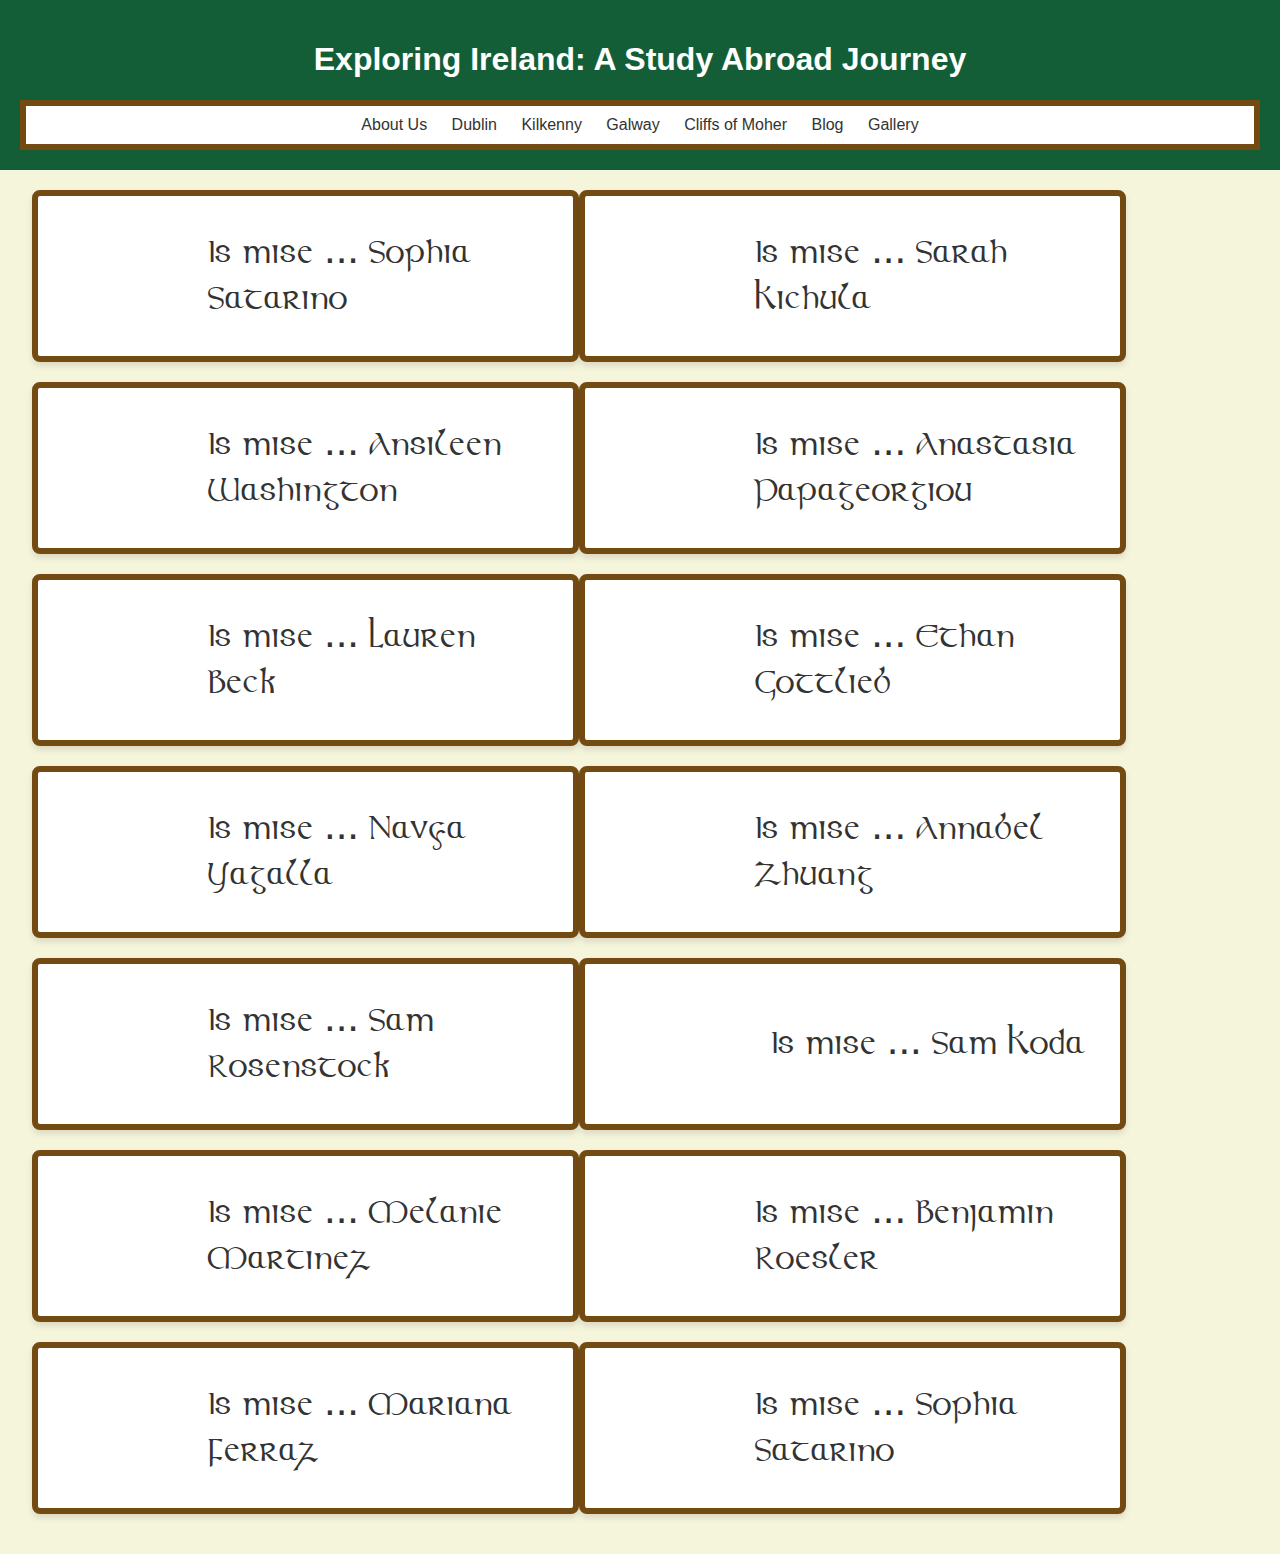
==== gallery.html @ 51eb6dcf "Add files via upload" ====
<!DOCTYPE html>
<html lang="en">
<head>
    <meta charset="UTF-8">
    <meta name="viewport" content="width=device-width, initial-scale=1.0">
    <!-- https://www.favicon.cc/ -->
    <link rel="icon" type="image/x-icon" href="/images/favicon.ico">
    <title>Exploring Ireland: A Study Abroad Journey</title>
    <link rel = "stylesheet" href="css/style.css">
</head>
<body>

<a href = "#main" id = "skip">Skip to Main Content</a>

<header>
    <h1>Exploring Ireland: A Study Abroad Journey</h1>
    <nav>
        <a href="index.html">About Us</a>
        <a href="dublin.html">Dublin</a>
        <a href="kilkenny.html">Kilkenny</a>
        <a href="galway.html">Galway</a>
        <a href="cliffs.html">Cliffs of Moher</a>
        <a href="blog.html">Blog</a>
        <a href="gallery.html">Gallery</a>
    </nav>
</header>

<main id = "main">
    <section class = "blog-gallery">

        <div class="student-card">
            <a href ="https://ssatarino.github.io/dublin"> <span>Is mise ... Sophia Satarino</span></a>
        </div>


        <div class="student-card">
            <a href ="https://skichula.github.io/dublin" > <span>Is mise ... Sarah Kichula</span></a>
        </div>


        <div class="student-card">
            <a href ="https://awash2025.github.io/dublinsite" > <span>Is mise ... Ansileen Washington</span></a>
        </div>


        <div class="student-card">
            <a href ="https://amzpapag.github.io/dublin/" > <span>Is mise ... Anastasia Papageorgiou</span></a>
        </div>

        <div class="student-card">
            <a href ="https://becklau.github.io/dublin" > <span>Is mise ... Lauren Beck</span></a>
        </div>


        <div class="student-card">
            <a href ="https://ethangottlieb1.github.io/339dublin/" ><span>Is mise ... Ethan Gottlieb</span></a>
        </div>

        <div class="student-card">
            <a href ="https://navyayagalla.github.io/dublin" ><span>Is mise ... Navya Yagalla</span></a>
        </div>


        <div class="student-card">
            <a href ="https://annazjf.github.io/dublin" ><span>Is mise ... Annabel Zhuang</span></a>
        </div>


        <div class="student-card">
            <a href ="https://samrosenstock1.github.io/339dublin/" ><span>Is mise ... Sam Rosenstock</span></a>
        </div>

        <div class="student-card">
            <a href ="https://samkoda1.github.io/dublintrip" > <span>Is mise ... Sam Koda</span></a>
        </div>

        <div class="student-card">
            <a href ="https://mmelamm.github.io/dublin" ><span>Is mise ... Melanie Martinez</span></a>
        </div>

        <div class="student-card">
            <a href ="https://benj4min22.github.io/dublin" > <span>Is mise ... Benjamin Roesler </span></a>
        </div>

        <div class="student-card">
            <a href ="https://maferraz21.github.io/ireland" ><span>Is mise ... Mariana Ferraz</span></a>
        </div>

        <div class="student-card">
            <a href ="https://ssatarino.github.io/dublin" ><span>Is mise ... Sophia Satarino</span></a>
        </div>
            

</section>


</main>
</body>
</html>
---- css/style.css ----
html{
    scroll-behavior: smooth;
}

#skip{
    position: absolute;
    left: -500px;
}

#skip:focus{
    left: 100px;
    transition: 1s

}


@media (prefers-reduced-motion: reduce) {
    html {
      scroll-behavior: auto; /* Disable smooth scrolling */
    }

    *{
        transition: 0s !important;
    }
    
  }


body {
    font-family: Arial, sans-serif;
    margin: 0;
    padding: 0;
    background: #F5F5DC;
}

header {
    background-color: #135E36;
    color: #fff;
    padding: 20px;
    text-align: center;
}



nav {
    background-color: #fff;
    border: solid 6px #734A12;
    padding: 10px 0;
    text-align: center;
}

nav a {
    margin: 0 10px;
    text-decoration: none;
    color: #333;
}
nav a:hover {
    color: #007bff;
}

@media (prefers-color-scheme: dark) {
    nav {
        background: #333;
        border: solid 6px #734A12;
        padding: 10px 0;
        text-align: center;
    }
    
    nav a {
        margin: 0 10px;
        text-decoration: none;
        color: #fff;
    }
}


section {
    padding: 20px;
}
footer {
    background-color: #007bff;
    color: #fff;
    text-align: center;
    padding: 20px 0;
}

.student-card {
background-color: #fff;
border: solid 6px #734A12;
border-radius: 8px;
box-shadow: 0 4px 6px rgba(0, 0, 0, 0.1);
padding: 20px;
margin-bottom: 20px;
transition: transform 0.3s ease-in-out;
height: 120px; /* Increased height */
display: flex;
align-items: center; /* Center vertically */
justify-content: center; /* Center horizontally */



background-image: url('../images/wolftone.png'); /* Specify the path to your image */
background-size: contain; 
background-repeat: no-repeat; /* Do not repeat the image */
}

.student-card:hover {
    transform: translateY(-5px);
}

@font-face {
    font-family: Eachtra;
    /* src: url(Eachtra-ZVv5m.ttf); */
    /* src: url(Eachtra-OVl54.otf); */
    src: url(CelticPlain001001-1n4B.ttf)
  }

  
.student-card a {
    font-family: Eachtra, sans-serif;
    font-size: 42px;
    color: #333;
    margin-left:150px;
    text-decoration: none;
    line-height: 1.1;
}

.student-card a:focus {
    font-family: 'Gill Sans', 'Gill Sans MT', Calibri, 'Trebuchet MS', sans-serif;
}


.blog-gallery{
    display:grid;
    width: 95%;
    margin: auto;
    grid-template-columns: 100%;
}

@media screen and (min-width: 776px){
    .blog-gallery{
        grid-template-columns: 45% 45%;
        justify-content: ;
    }
}
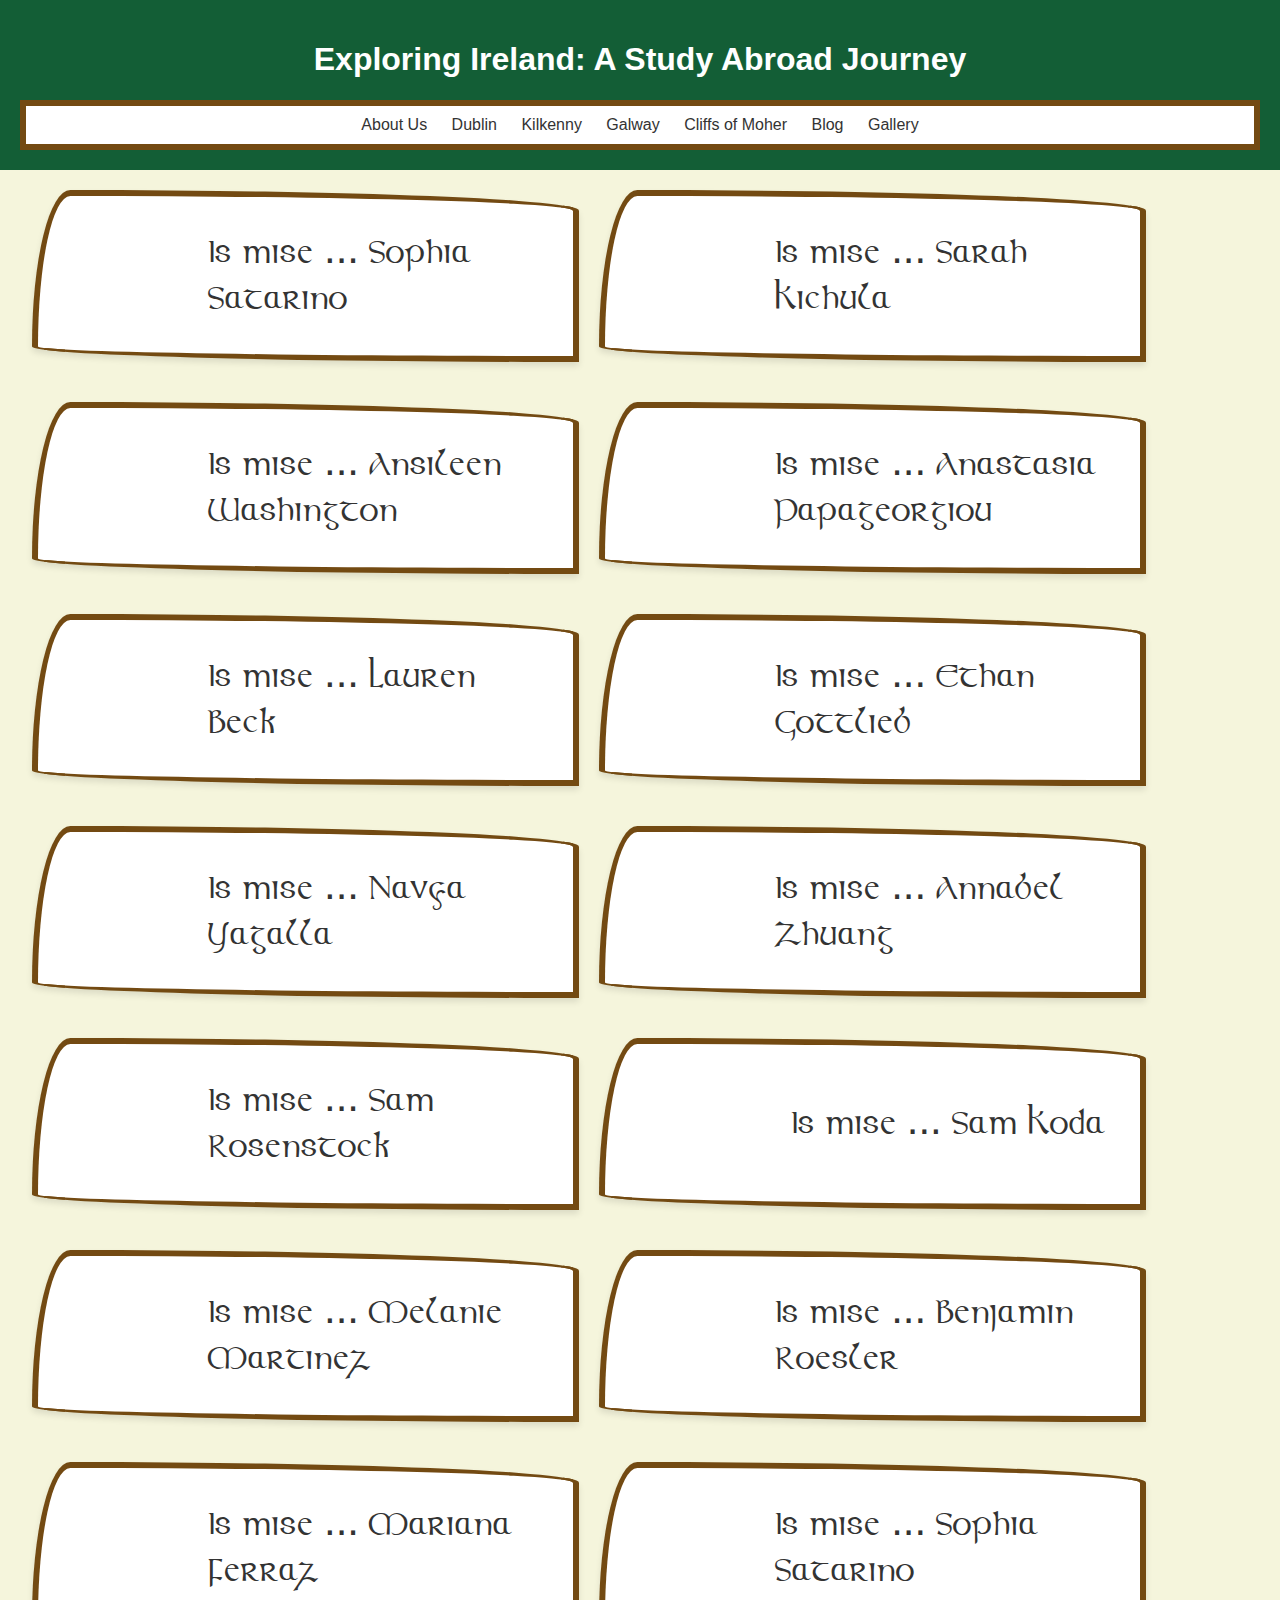
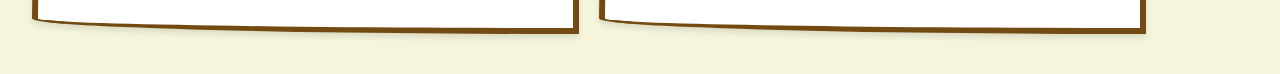
==== commit 7ba433f5: "Added some tabindex" ====
--- a/gallery.html
+++ b/gallery.html
@@ -28,66 +28,66 @@
 <main id = "main">
     <section class = "blog-gallery">
 
-        <div class="student-card">
-            <a href ="https://ssatarino.github.io/dublin"> <span>Is mise ... Sophia Satarino</span></a>
+        <div tabindex="0" class="student-card">
+            <a href ="https://ssatarino.github.io/dublin/blog.html"> <span>Is mise ... Sophia Satarino</span></a>
+        </div>
+
+
+        <div tabindex="0"  class="student-card">
+            <a href ="https://skichula.github.io/dublin/blog.html" > <span>Is mise ... Sarah Kichula</span></a>
         </div>
 
 
         <div class="student-card">
-            <a href ="https://skichula.github.io/dublin" > <span>Is mise ... Sarah Kichula</span></a>
+            <a href ="https://awash2025.github.io/dublinsite/blog.html" > <span>Is mise ... Ansileen Washington</span></a>
         </div>
 
 
         <div class="student-card">
-            <a href ="https://awash2025.github.io/dublinsite" > <span>Is mise ... Ansileen Washington</span></a>
+            <a href ="https://amzpapag.github.io/dublin/blog.html" > <span>Is mise ... Anastasia Papageorgiou</span></a>
+        </div>
+
+        <div class="student-card">
+            <a href ="https://becklau.github.io/dublin/blog.html" > <span>Is mise ... Lauren Beck</span></a>
         </div>
 
 
         <div class="student-card">
-            <a href ="https://amzpapag.github.io/dublin/" > <span>Is mise ... Anastasia Papageorgiou</span></a>
+            <a href ="https://ethangottlieb1.github.io/339dublin/blog.html" ><span>Is mise ... Ethan Gottlieb</span></a>
         </div>
 
         <div class="student-card">
-            <a href ="https://becklau.github.io/dublin" > <span>Is mise ... Lauren Beck</span></a>
+            <a href ="https://navyayagalla.github.io/dublin/blog.html" ><span>Is mise ... Navya Yagalla</span></a>
         </div>
 
 
         <div class="student-card">
-            <a href ="https://ethangottlieb1.github.io/339dublin/" ><span>Is mise ... Ethan Gottlieb</span></a>
-        </div>
-
-        <div class="student-card">
-            <a href ="https://navyayagalla.github.io/dublin" ><span>Is mise ... Navya Yagalla</span></a>
+            <a href ="https://annazjf.github.io/dublin/blog.html" ><span>Is mise ... Annabel Zhuang</span></a>
         </div>
 
 
         <div class="student-card">
-            <a href ="https://annazjf.github.io/dublin" ><span>Is mise ... Annabel Zhuang</span></a>
-        </div>
-
-
-        <div class="student-card">
-            <a href ="https://samrosenstock1.github.io/339dublin/" ><span>Is mise ... Sam Rosenstock</span></a>
+            <a href ="https://samrosenstock1.github.io/339dublin/blog.html" ><span>Is mise ... Sam Rosenstock</span></a>
         </div>
 
         <div class="student-card">
-            <a href ="https://samkoda1.github.io/dublintrip" > <span>Is mise ... Sam Koda</span></a>
+            <a href ="https://samkoda1.github.io/dublintrip/blog.html" > <span>Is mise ... Sam Koda</span></a>
         </div>
 
         <div class="student-card">
-            <a href ="https://mmelamm.github.io/dublin" ><span>Is mise ... Melanie Martinez</span></a>
+            <a href ="https://mmelamm.github.io/dublin/blog.html" ><span>Is mise ... Melanie Martinez</span></a>
         </div>
 
         <div class="student-card">
-            <a href ="https://benj4min22.github.io/dublin" > <span>Is mise ... Benjamin Roesler </span></a>
+            <a href ="https://benj4min22.github.io/dublin/blog.html" > <span>Is mise ... Benjamin Roesler </span></a>
         </div>
 
         <div class="student-card">
-            <a href ="https://maferraz21.github.io/ireland" ><span>Is mise ... Mariana Ferraz</span></a>
+            <a href ="https://maferraz21.github.io/ireland/blog.html" ><span>Is mise ... Mariana Ferraz</span></a>
         </div>
 
         <div class="student-card">
-            <a href ="https://ssatarino.github.io/dublin" ><span>Is mise ... Sophia Satarino</span></a>
+            <a href ="https://ssatarino.github.io/dublin/blog.html" ><span>Is mise ... Sophia Satarino</span></a>
         </div>
             
 
@@ -96,4 +96,4 @@
 
 </main>
 </body>
-</html>+</html>
--- a/css/style.css
+++ b/css/style.css
@@ -99,6 +99,9 @@
 justify-content: center; /* Center horizontally */
 
 
+border-radius:7% 93% 0% 100% / 91% 12% 88% 9%;
+
+
 
 background-image: url('../images/wolftone.png'); /* Specify the path to your image */
 background-size: contain; 
@@ -130,6 +133,15 @@
     font-family: 'Gill Sans', 'Gill Sans MT', Calibri, 'Trebuchet MS', sans-serif;
 }
 
+@media (hover: hover) {
+.student-card a:hover {
+    font-family: 'Gill Sans', 'Gill Sans MT', Calibri, 'Trebuchet MS', sans-serif;
+}
+.student-card:hover {
+    transform: translateY(-5px);
+}
+}
+
 
 .blog-gallery{
     display:grid;
@@ -141,6 +153,25 @@
 @media screen and (min-width: 776px){
     .blog-gallery{
         grid-template-columns: 45% 45%;
-        justify-content: ;
+        grid-gap: 20px
+        /* justify-content: ; */
     }
-}+}
+
+@media screen and (min-width: 995px){
+    .blog-gallery{
+        grid-template-columns: 30% 30 30%;
+        grid-gap: 20px
+        /* justify-content: ; */
+    }
+}
+
+.img-grid{
+    display: grid;
+}
+
+.img-grid img{
+    width: 80%;
+    border: solid blue 3px;
+    border-radius:7% 93% 0% 100% / 91% 12% 88% 9%;
+}
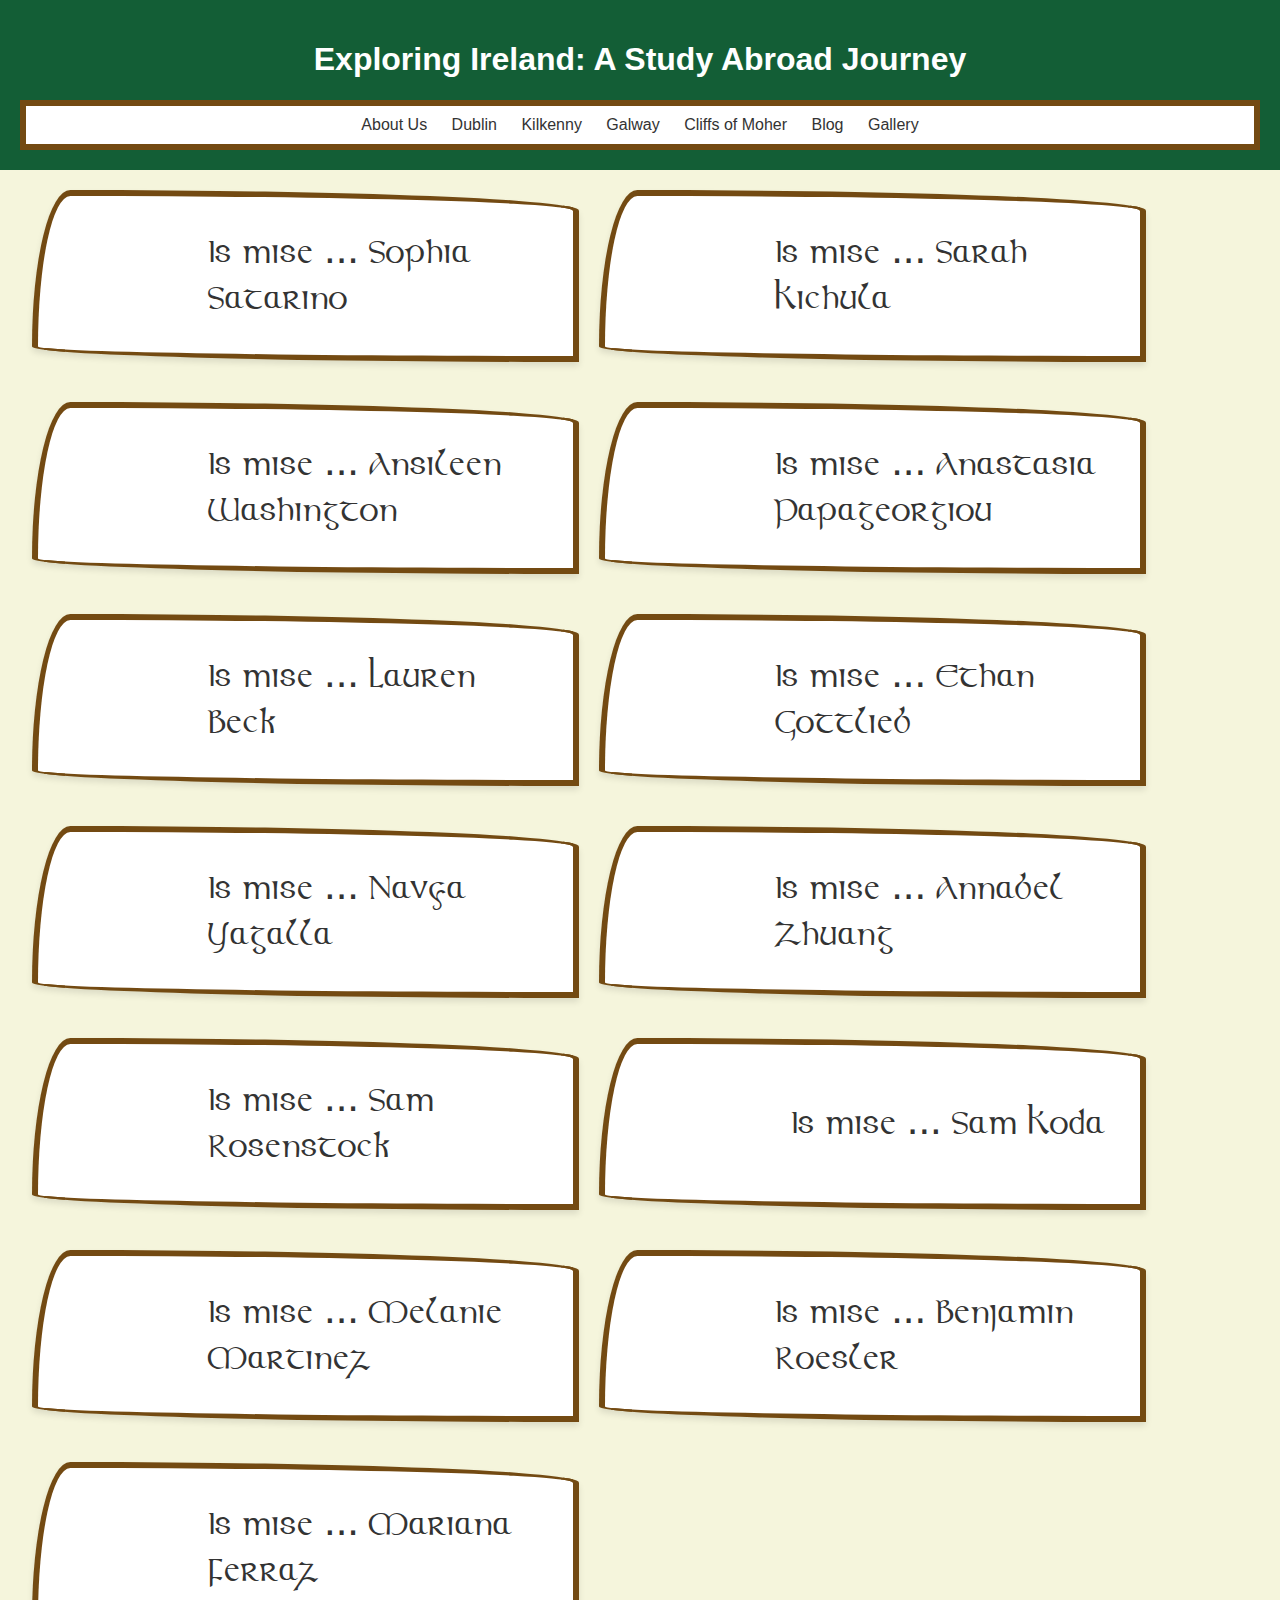
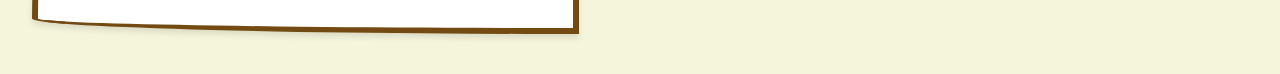
==== commit 10edc97e: "Fixed Link to Sam's site" ====
--- a/gallery.html
+++ b/gallery.html
@@ -67,7 +67,7 @@
 
 
         <div class="student-card">
-            <a href ="https://samrosenstock1.github.io/339dublin/blog.html" ><span>Is mise ... Sam Rosenstock</span></a>
+            <a href ="https://samrosenstock1.github.io/dublin/blog.html" ><span>Is mise ... Sam Rosenstock</span></a>
         </div>
 
         <div class="student-card">
@@ -84,12 +84,7 @@
 
         <div class="student-card">
             <a href ="https://maferraz21.github.io/ireland/blog.html" ><span>Is mise ... Mariana Ferraz</span></a>
-        </div>
-
-        <div class="student-card">
-            <a href ="https://ssatarino.github.io/dublin/blog.html" ><span>Is mise ... Sophia Satarino</span></a>
-        </div>
-            
+        </div>            
 
 </section>
 
